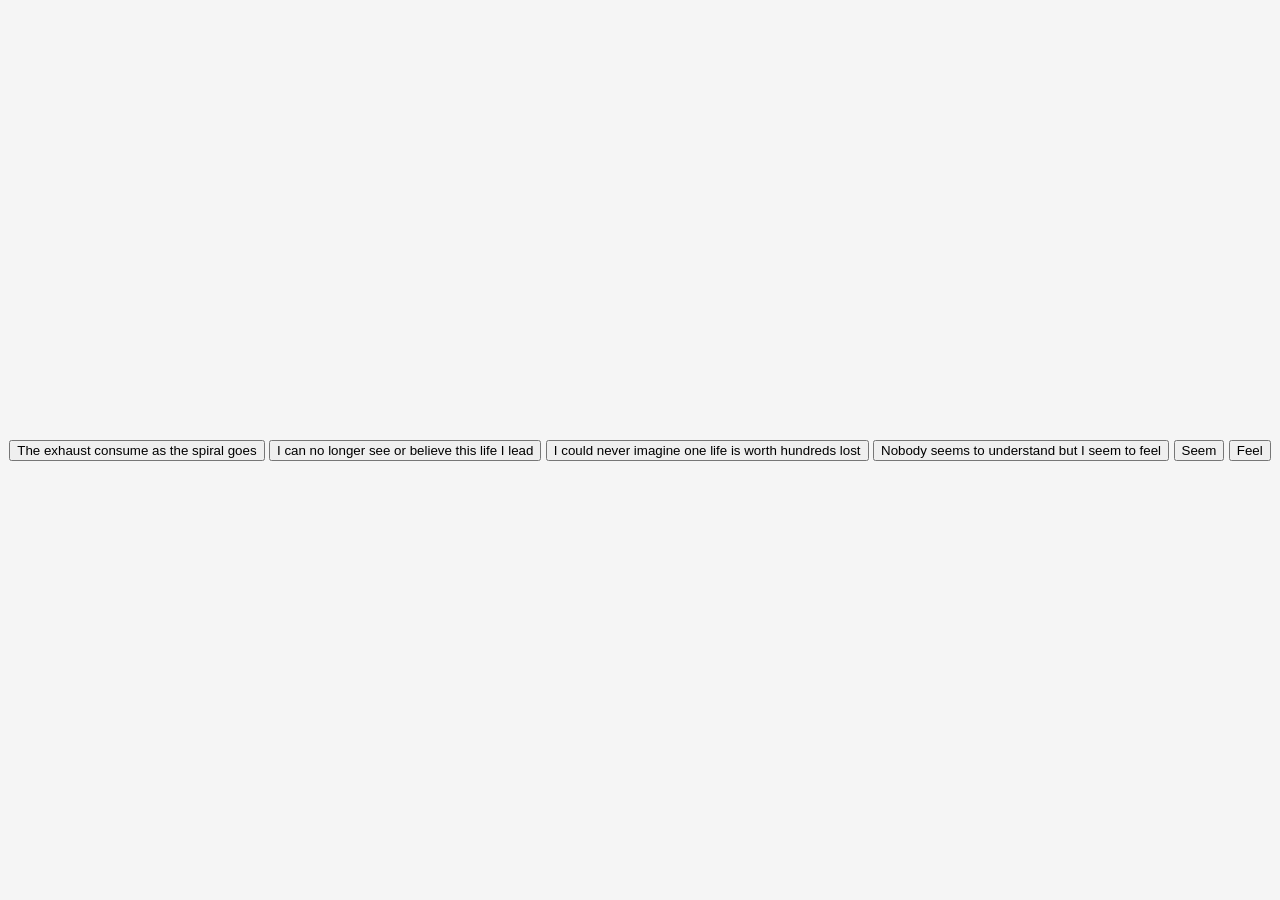
==== index.html @ 646cad1a "Update index.html" ====
<!DOCTYPE html>
<html lang="en">
<head>
  <meta charset="UTF-8">
  <meta name="viewport" content="width=device-width, initial-scale=1.0">
  <title>Interactive Buttons</title>
  <link rel="stylesheet" href="styles.css">
</head>
<body>
  <div class="container">
    <button id="btn1" class="btn" onclick="displayText(1)">The exhaust consume as the spiral goes</button>
    <button id="btn2" class="btn" onclick="displayText(2)">I can no longer see or believe this life I lead</button>
    <button id="btn3" class="btn" onclick="displayText(3)">I could never imagine one life is worth hundreds lost</button>
    <button id="btn4" class="btn" onclick="displayText(4)">Nobody seems to understand but I seem to feel</button>
    <button id="btn5" class="btn" onclick="displayText(5)">Seem</button>
    <button id="btn6" class="btn" onclick="displayText(6)">Feel</button>

    <div id="text-container" class="text-container"></div>
  </div>

  <script src="script.js"></script>
</body>
</html>
---- styles.css ----
body {
  font-family: Arial, sans-serif;
  margin: 0;
  padding: 0;
  display: flex;
  justify-content: center;
  align-items: center;
  height: 100vh;
  background-color: #f5f5f5;
  color: #333;
}

.container {
  text-align: center;
  width: 100%;
}

.quote {
  font-size: 1.5rem;
  font-weight: bold;
  cursor: pointer;
}

.grid {
  display: grid;
  gap: 10px;
  justify-content: center;
  margin-top: 20px;
}

.item {
  background-color: #007bff;
  color: white;
  padding: 10px 20px;
  border-radius: 5px;
  cursor: pointer;
  text-align: center;
  font-size: 1rem;
}

.item:hover {
  background-color: #0056b3;
}

.output {
  display: none;
  max-width: 600px;
  margin: 20px auto;
  text-align: justify;
  padding: 20px;
  background: white;
  border-radius: 10px;
  box-shadow: 0 4px 10px rgba(0, 0, 0, 0.1);
}

#back-btn {
  margin-top: 20px;
  padding: 10px 20px;
  background-color: #007bff;
  color: white;
  border: none;
  border-radius: 5px;
  cursor: pointer;
}

#back-btn:hover {
  background-color: #0056b3;
}
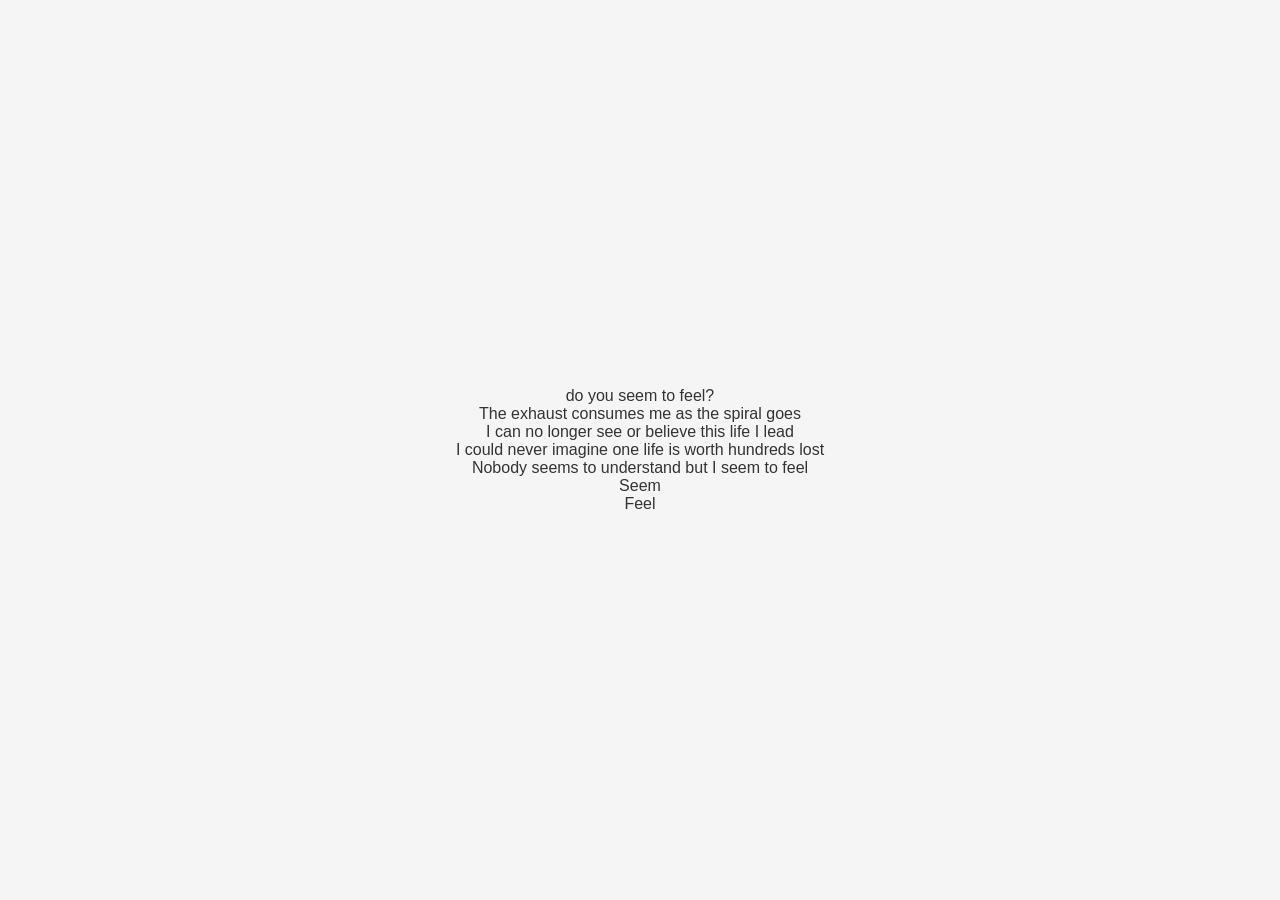
==== commit 6d261e9b: "Update index.html" ====
--- a/index.html
+++ b/index.html
@@ -3,19 +3,38 @@
 <head>
   <meta charset="UTF-8">
   <meta name="viewport" content="width=device-width, initial-scale=1.0">
-  <title>Interactive Buttons</title>
+  <title>i/seem/to/feel</title>
   <link rel="stylesheet" href="styles.css">
 </head>
 <body>
   <div class="container">
-    <button id="btn1" class="btn" onclick="displayText(1)">The exhaust consume as the spiral goes</button>
-    <button id="btn2" class="btn" onclick="displayText(2)">I can no longer see or believe this life I lead</button>
-    <button id="btn3" class="btn" onclick="displayText(3)">I could never imagine one life is worth hundreds lost</button>
-    <button id="btn4" class="btn" onclick="displayText(4)">Nobody seems to understand but I seem to feel</button>
-    <button id="btn5" class="btn" onclick="displayText(5)">Seem</button>
-    <button id="btn6" class="btn" onclick="displayText(6)">Feel</button>
+    <div class="quote" id="quote">do you seem to feel?</div>
 
-    <div id="text-container" class="text-container"></div>
+    <div class="grid" id="button-container">
+      <div class="item" data-text="The exhaust consumes me as the spiral goes: The physical, material world shapes who we are, and how we approach life. In a broader sense, the novel probes the idea of a man’s spiritual diet, his intellectual and emotional nourishment. What a person consumes—whether food or ideas, principles or experiences—shapes the very fiber of their being.">
+        The exhaust consumes me as the spiral goes
+      </div>
+      <div class="item" data-text="I can no longer see or believe this life I lead: 'I can't go on. I'll go on.' Josef K. realized that his situation was utterly absurd, that there was no purpose, no escape from the labyrinth of the court’s influence. Yet, the thought of giving up was equally unbearable. Each step he took was a mixture of confusion and helplessness.">
+        I can no longer see or believe this life I lead
+      </div>
+      <div class="item" data-text="I could never imagine one life is worth hundreds lost: The world breaks everyone, and afterward, some are strong at the broken places. But those that will not break, it kills. It kills the very good and the very gentle and the very brave impartially. If you are none of these you can be sure that it will kill you too, but there will be no special hurry. The process of being broken, of being destroyed, is what makes a person stronger.">
+        I could never imagine one life is worth hundreds lost
+      </div>
+      <div class="item" data-text="Nobody seems to understand but I seem to feel: Garcin: 'But I’ve got to be clear about one thing. I’ve been trying to figure it out, and I think I know now. You see, it’s not that I’m afraid of being alone. It’s just that I’ve never been alone. Always there have been other people. So I thought that perhaps it’s true after all.' Estelle: 'What’s true? What are you talking about?' Garcin: 'I see now that hell isn’t other people—hell is myself.' Inès: 'What do you mean by that?' Garcin: 'I mean... hell is other people.'">
+        Nobody seems to understand but I seem to feel
+      </div>
+    </div>
+
+    <div class="grid" id="secondary-buttons">
+      <div class="item" data-text="The more a man is seen, the less he exists. It's the thing about being consumed by the gaze of others—you become a part of the system. You’re reduced to an object, an instrument, to be used and then discarded. Those who are truly powerful in this society are the ones you never see. They control the masses not by presence, but by keeping themselves hidden, invisible in the shadows. The very essence of individuality is eroded when one is constantly observed, their every thought and action being dictated. The pleasure they promise is the chain that binds you tighter.">
+        Seem
+      </div>
+      <div class="item" data-text="What I feel is a vast emptiness. A dull ache that never quite goes away. It’s not hunger, though sometimes it feels like that. It’s not grief, though it’s close. It’s not even loneliness—it’s a strange kind of isolation, the kind where you are surrounded by people yet remain untouched by them. There’s no space left for feeling anything truly human anymore. Emotions are like ghosts now, whispers of something I once had, but cannot recall. In this world, feeling has become dangerous—because feelings are personal, and in a society that demands control, personal experiences are rebellion.">
+        Feel
+      </div>
+    </div>
+
+    <div class="output"></div>
   </div>
 
   <script src="script.js"></script>
--- a/styles.css
+++ b/styles.css
@@ -12,57 +12,31 @@
 
 .container {
   text-align: center;
-  width: 100%;
 }
 
-.quote {
-  font-size: 1.5rem;
-  font-weight: bold;
-  cursor: pointer;
-}
-
-.grid {
-  display: grid;
-  gap: 10px;
-  justify-content: center;
-  margin-top: 20px;
-}
-
-.item {
+.btn {
+  display: inline-block;
   background-color: #007bff;
   color: white;
   padding: 10px 20px;
+  margin: 5px;
+  border: none;
   border-radius: 5px;
   cursor: pointer;
-  text-align: center;
   font-size: 1rem;
 }
 
-.item:hover {
+.btn:hover {
   background-color: #0056b3;
 }
 
-.output {
+.text-container {
   display: none;
+  margin: 20px auto;
   max-width: 600px;
-  margin: 20px auto;
-  text-align: justify;
   padding: 20px;
   background: white;
   border-radius: 10px;
   box-shadow: 0 4px 10px rgba(0, 0, 0, 0.1);
+  text-align: justify;
 }
-
-#back-btn {
-  margin-top: 20px;
-  padding: 10px 20px;
-  background-color: #007bff;
-  color: white;
-  border: none;
-  border-radius: 5px;
-  cursor: pointer;
-}
-
-#back-btn:hover {
-  background-color: #0056b3;
-}
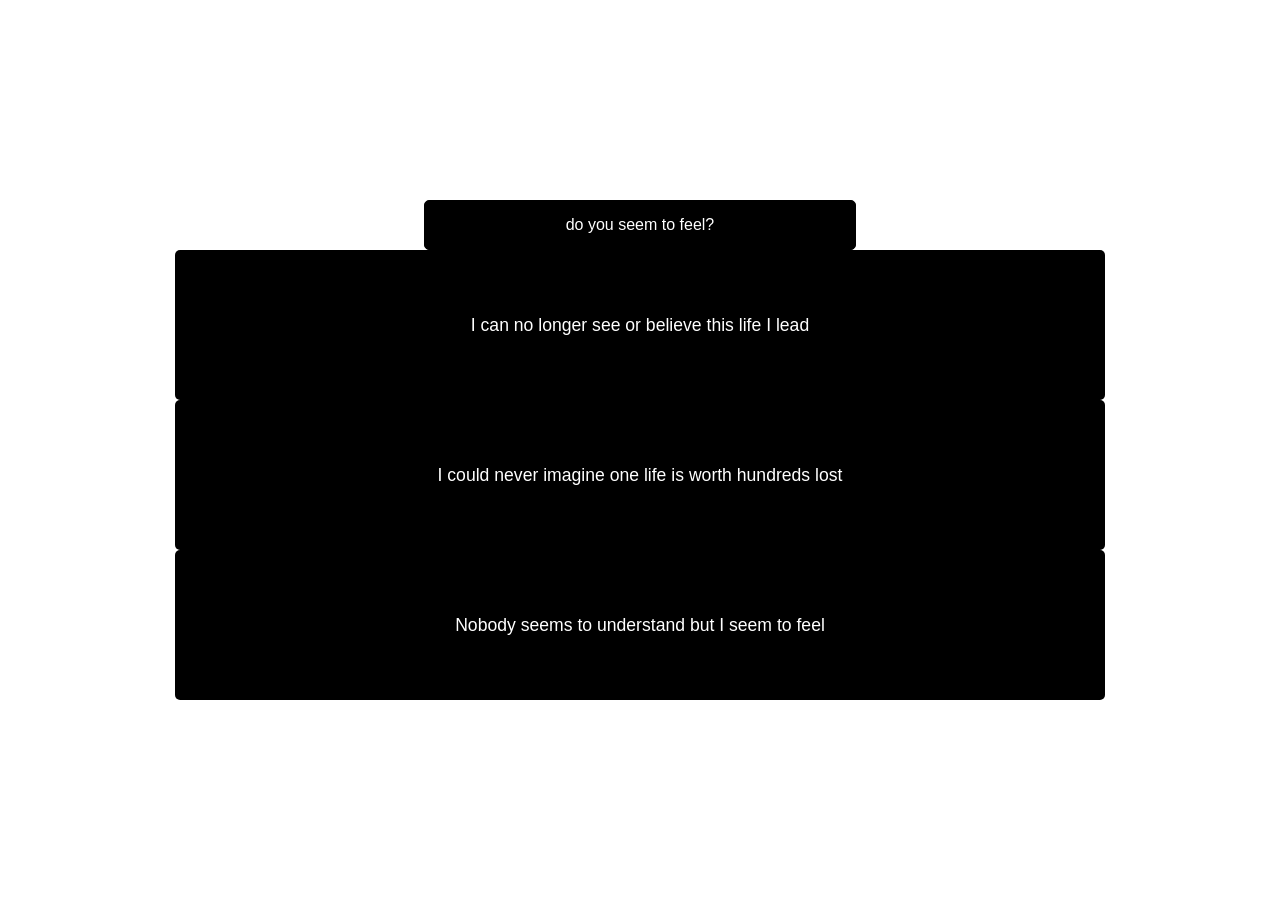
==== commit 981ae9f5: "Update index.html" ====
--- a/index.html
+++ b/index.html
@@ -10,17 +10,16 @@
   <div class="container">
     <div class="quote" id="quote">do you seem to feel?</div>
 
-    <div class="grid" id="button-container">
-      <div class="item" data-text="The exhaust consumes me as the spiral goes: The physical, material world shapes who we are, and how we approach life. In a broader sense, the novel probes the idea of a man’s spiritual diet, his intellectual and emotional nourishment. What a person consumes—whether food or ideas, principles or experiences—shapes the very fiber of their being.">
+    <div class="grid" id="button-container" The physical, material world shapes who we are, and how we approach life. In a broader sense, the novel probes the idea of a man’s spiritual diet, his intellectual and emotional nourishment. What a person consumes—whether food or ideas, principles or experiences—shapes the very fiber of their being.">
         The exhaust consumes me as the spiral goes
       </div>
-      <div class="item" data-text="I can no longer see or believe this life I lead: 'I can't go on. I'll go on.' Josef K. realized that his situation was utterly absurd, that there was no purpose, no escape from the labyrinth of the court’s influence. Yet, the thought of giving up was equally unbearable. Each step he took was a mixture of confusion and helplessness.">
+      <div class="item" data-text=" 'I can't go on. I'll go on.' Josef K. realized that his situation was utterly absurd, that there was no purpose, no escape from the labyrinth of the court’s influence. Yet, the thought of giving up was equally unbearable. Each step he took was a mixture of confusion and helplessness.">
         I can no longer see or believe this life I lead
       </div>
-      <div class="item" data-text="I could never imagine one life is worth hundreds lost: The world breaks everyone, and afterward, some are strong at the broken places. But those that will not break, it kills. It kills the very good and the very gentle and the very brave impartially. If you are none of these you can be sure that it will kill you too, but there will be no special hurry. The process of being broken, of being destroyed, is what makes a person stronger.">
+      <div class="item" data-text=" The world breaks everyone, and afterward, some are strong at the broken places. But those that will not break, it kills. It kills the very good and the very gentle and the very brave impartially. If you are none of these you can be sure that it will kill you too, but there will be no special hurry. The process of being broken, of being destroyed, is what makes a person stronger.">
         I could never imagine one life is worth hundreds lost
       </div>
-      <div class="item" data-text="Nobody seems to understand but I seem to feel: Garcin: 'But I’ve got to be clear about one thing. I’ve been trying to figure it out, and I think I know now. You see, it’s not that I’m afraid of being alone. It’s just that I’ve never been alone. Always there have been other people. So I thought that perhaps it’s true after all.' Estelle: 'What’s true? What are you talking about?' Garcin: 'I see now that hell isn’t other people—hell is myself.' Inès: 'What do you mean by that?' Garcin: 'I mean... hell is other people.'">
+      <div class="item" data-text=" Garcin: 'But I’ve got to be clear about one thing. I’ve been trying to figure it out, and I think I know now. You see, it’s not that I’m afraid of being alone. It’s just that I’ve never been alone. Always there have been other people. So I thought that perhaps it’s true after all.' Estelle: 'What’s true? What are you talking about?' Garcin: 'I see now that hell isn’t other people—hell is myself.' Inès: 'What do you mean by that?' Garcin: 'I mean... hell is other people.'">
         Nobody seems to understand but I seem to feel
       </div>
     </div>
--- a/styles.css
+++ b/styles.css
@@ -1,42 +1,86 @@
+/* Global Styles */
 body {
   font-family: Arial, sans-serif;
-  margin: 0;
-  padding: 0;
+  background-color: white; /* White background for the page */
+  color: black; /* Black text */
   display: flex;
   justify-content: center;
   align-items: center;
   height: 100vh;
-  background-color: #f5f5f5;
-  color: #333;
+  margin: 0;
 }
 
 .container {
+  display: flex;
+  flex-direction: column;
+  align-items: center;
+  justify-content: center;
+  width: 100%;
+  max-width: 900px; /* Ensure a max width for the content */
+  padding: 20px;
   text-align: center;
 }
 
-.btn {
-  display: inline-block;
-  background-color: #007bff;
-  color: white;
-  padding: 10px 20px;
-  margin: 5px;
-  border: none;
+/* Quote Style */
+.quote {
+  cursor: pointer;
+  padding: 15px;
+  border: 1px solid black;
+  border-radius: 5px;
+  text-align: center;
+  background-color: black; /* Black background for quote */
+  color: white; /* White text */
+  width: 60%;
+  max-width: 400px;
+  transition: background-color 0.3s ease-in-out;
+}
+
+.quote:hover {
+  background-color: #444; /* Highlight the quote button on hover */
+}
+
+/* Grid Layout for Primary Buttons */
+.grid {
+  display: none; /* Initially hidden */
+  gap: 10px; /* Reduced gap */
+  grid-template-columns: repeat(auto-fill, minmax(180px, 1fr)); /* Adjust to auto-fit and fit smaller buttons */
+  width: 60%;
+  margin-top: 20px;
+  justify-content: center;
+}
+
+.item {
+  padding: 15px;
+  background-color: black; /* Black button background */
+  color: white; /* White text */
+  text-align: center;
   border-radius: 5px;
   cursor: pointer;
-  font-size: 1rem;
+  font-size: 1.1rem; /* Slightly smaller font size */
+  width: 100%; /* Buttons take the full width of their container */
+  height: 120px; /* Adjusted height */
+  display: flex;
+  align-items: center;
+  justify-content: center;
+  transition: background-color 0.3s ease-in-out;
 }
 
-.btn:hover {
-  background-color: #0056b3;
+.item:hover {
+  background-color: #444; /* Highlight buttons on hover */
 }
 
-.text-container {
+/* Output Text Style */
+.output {
   display: none;
-  margin: 20px auto;
-  max-width: 600px;
+  justify-content: center;
+  align-items: center;
+  flex-direction: column;
   padding: 20px;
-  background: white;
-  border-radius: 10px;
-  box-shadow: 0 4px 10px rgba(0, 0, 0, 0.1);
-  text-align: justify;
+  background-color: white; /* White background for the text */
+  color: black; /* Black text */
+  border-radius: 5px;
+  width: 60%;
+  max-width: 700px;
+  text-align: center;
+  margin-top: 20px;
 }
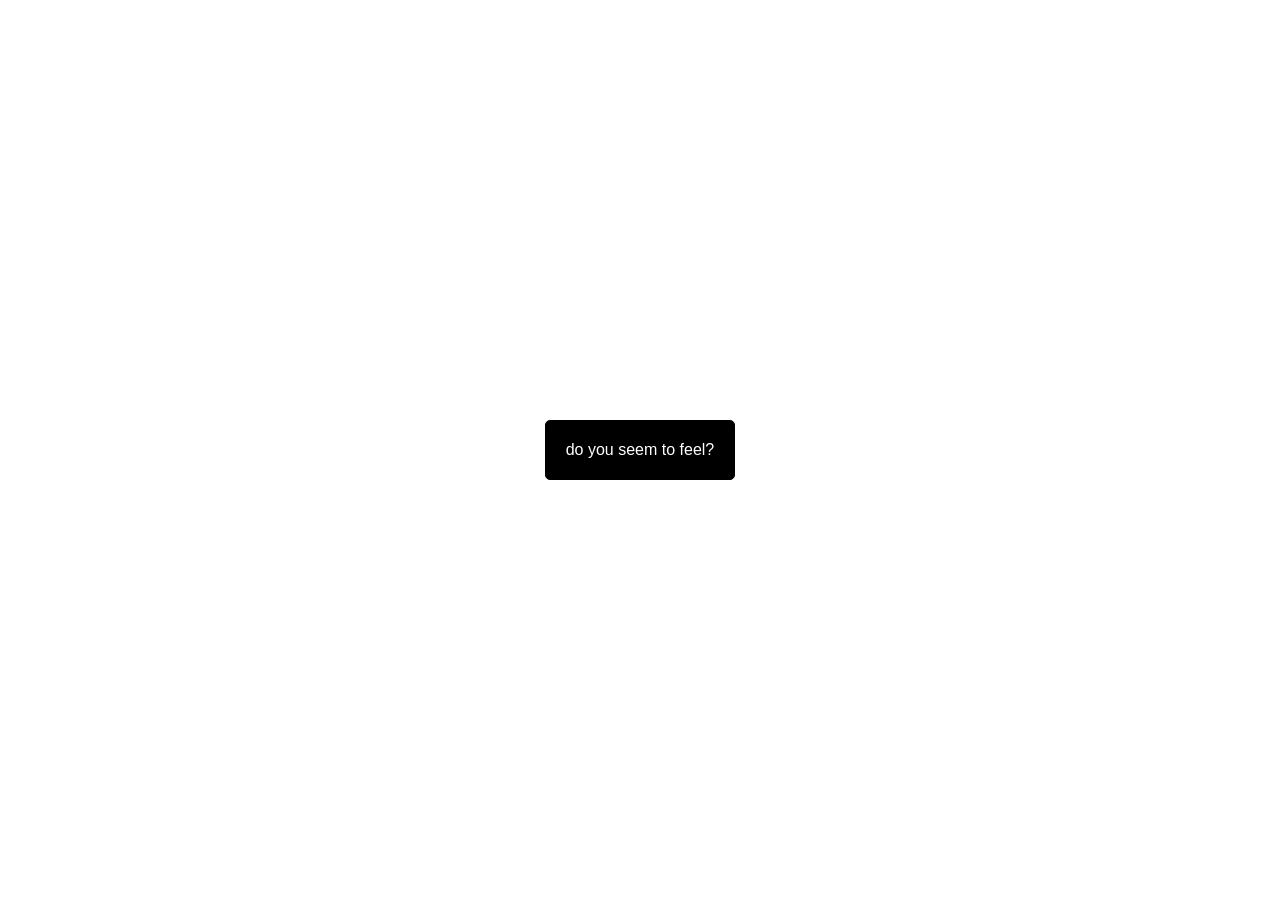
==== commit c1483df2: "Update index.html" ====
--- a/index.html
+++ b/index.html
@@ -10,29 +10,21 @@
   <div class="container">
     <div class="quote" id="quote">do you seem to feel?</div>
 
-    <div class="grid" id="button-container" The physical, material world shapes who we are, and how we approach life. In a broader sense, the novel probes the idea of a man’s spiritual diet, his intellectual and emotional nourishment. What a person consumes—whether food or ideas, principles or experiences—shapes the very fiber of their being.">
-        The exhaust consumes me as the spiral goes
-      </div>
-      <div class="item" data-text=" 'I can't go on. I'll go on.' Josef K. realized that his situation was utterly absurd, that there was no purpose, no escape from the labyrinth of the court’s influence. Yet, the thought of giving up was equally unbearable. Each step he took was a mixture of confusion and helplessness.">
-        I can no longer see or believe this life I lead
-      </div>
-      <div class="item" data-text=" The world breaks everyone, and afterward, some are strong at the broken places. But those that will not break, it kills. It kills the very good and the very gentle and the very brave impartially. If you are none of these you can be sure that it will kill you too, but there will be no special hurry. The process of being broken, of being destroyed, is what makes a person stronger.">
-        I could never imagine one life is worth hundreds lost
-      </div>
-      <div class="item" data-text=" Garcin: 'But I’ve got to be clear about one thing. I’ve been trying to figure it out, and I think I know now. You see, it’s not that I’m afraid of being alone. It’s just that I’ve never been alone. Always there have been other people. So I thought that perhaps it’s true after all.' Estelle: 'What’s true? What are you talking about?' Garcin: 'I see now that hell isn’t other people—hell is myself.' Inès: 'What do you mean by that?' Garcin: 'I mean... hell is other people.'">
-        Nobody seems to understand but I seem to feel
-      </div>
+    <!-- Primary buttons section -->
+    <div class="grid" id="button-container">
+      <div class="item" data-text=" The physical, material world shapes who we are, and how we approach life. In a broader sense, the novel probes the idea of a man’s spiritual diet, his intellectual and emotional nourishment. What a person consumes—whether food or ideas, principles or experiences—shapes the very fiber of their being.">The exhaust consumes me as the spiral goes</div>
+      <div class="item" data-text=" 'I can't go on. I'll go on.' Josef K. realized that his situation was utterly absurd, that there was no purpose, no escape from the labyrinth of the court’s influence. Yet, the thought of giving up was equally unbearable. Each step he took was a mixture of confusion and helplessness.">I can no longer see or believe this life I lead</div>
+      <div class="item" data-text=" The world breaks everyone, and afterward, some are strong at the broken places. But those that will not break, it kills. It kills the very good and the very gentle and the very brave impartially. If you are none of these you can be sure that it will kill you too, but there will be no special hurry. The process of being broken, of being destroyed, is what makes a person stronger.">I could never imagine one life is worth hundreds lost</div>
+      <div class="item" data-text=" Garcin: 'But I’ve got to be clear about one thing. I’ve been trying to figure it out, and I think I know now. You see, it’s not that I’m afraid of being alone. It’s just that I’ve never been alone. Always there have been other people. So I thought that perhaps it’s true after all.' Estelle: 'What’s true? What are you talking about?' Garcin: 'I see now that hell isn’t other people—hell is myself.' Inès: 'What do you mean by that?' Garcin: 'I mean... hell is other people.'">Nobody seems to understand but I seem to feel</div>
     </div>
 
+    <!-- Secondary buttons section (initially hidden) -->
     <div class="grid" id="secondary-buttons">
-      <div class="item" data-text="The more a man is seen, the less he exists. It's the thing about being consumed by the gaze of others—you become a part of the system. You’re reduced to an object, an instrument, to be used and then discarded. Those who are truly powerful in this society are the ones you never see. They control the masses not by presence, but by keeping themselves hidden, invisible in the shadows. The very essence of individuality is eroded when one is constantly observed, their every thought and action being dictated. The pleasure they promise is the chain that binds you tighter.">
-        Seem
-      </div>
-      <div class="item" data-text="What I feel is a vast emptiness. A dull ache that never quite goes away. It’s not hunger, though sometimes it feels like that. It’s not grief, though it’s close. It’s not even loneliness—it’s a strange kind of isolation, the kind where you are surrounded by people yet remain untouched by them. There’s no space left for feeling anything truly human anymore. Emotions are like ghosts now, whispers of something I once had, but cannot recall. In this world, feeling has become dangerous—because feelings are personal, and in a society that demands control, personal experiences are rebellion.">
-        Feel
-      </div>
+      <div class="item" data-text="The more a man is seen, the less he exists. It's the thing about being consumed by the gaze of others—you become a part of the system. You’re reduced to an object, an instrument, to be used and then discarded. Those who are truly powerful in this society are the ones you never see. They control the masses not by presence, but by keeping themselves hidden, invisible in the shadows. The very essence of individuality is eroded when one is constantly observed, their every thought and action being dictated. The pleasure they promise is the chain that binds you tighter.">Seem</div>
+      <div class="item" data-text="What I feel is a vast emptiness. A dull ache that never quite goes away. It’s not hunger, though sometimes it feels like that. It’s not grief, though it’s close. It’s not even loneliness—it’s a strange kind of isolation, the kind where you are surrounded by people yet remain untouched by them. There’s no space left for feeling anything truly human anymore. Emotions are like ghosts now, whispers of something I once had, but cannot recall. In this world, feeling has become dangerous—because feelings are personal, and in a society that demands control, personal experiences are rebellion.">Feel</div>
     </div>
 
+    <!-- Output text section -->
     <div class="output"></div>
   </div>
 
--- a/styles.css
+++ b/styles.css
@@ -1,8 +1,8 @@
-/* Global Styles */
+/* General Styles */
 body {
   font-family: Arial, sans-serif;
-  background-color: white; /* White background for the page */
-  color: black; /* Black text */
+  background-color: white;
+  color: black;
   display: flex;
   justify-content: center;
   align-items: center;
@@ -16,71 +16,78 @@
   align-items: center;
   justify-content: center;
   width: 100%;
-  max-width: 900px; /* Ensure a max width for the content */
-  padding: 20px;
-  text-align: center;
+  height: 100%;
 }
 
-/* Quote Style */
 .quote {
   cursor: pointer;
-  padding: 15px;
+  padding: 20px;
   border: 1px solid black;
   border-radius: 5px;
   text-align: center;
-  background-color: black; /* Black background for quote */
-  color: white; /* White text */
-  width: 60%;
-  max-width: 400px;
-  transition: background-color 0.3s ease-in-out;
+  background-color: black;
+  color: white;
 }
 
-.quote:hover {
-  background-color: #444; /* Highlight the quote button on hover */
-}
-
-/* Grid Layout for Primary Buttons */
 .grid {
   display: none; /* Initially hidden */
-  gap: 10px; /* Reduced gap */
-  grid-template-columns: repeat(auto-fill, minmax(180px, 1fr)); /* Adjust to auto-fit and fit smaller buttons */
+  gap: 15px;
+  grid-template-columns: repeat(2, 1fr);
   width: 60%;
   margin-top: 20px;
   justify-content: center;
 }
 
 .item {
-  padding: 15px;
-  background-color: black; /* Black button background */
-  color: white; /* White text */
+  padding: 10px;
+  background-color: black;
+  color: white;
   text-align: center;
   border-radius: 5px;
   cursor: pointer;
-  font-size: 1.1rem; /* Slightly smaller font size */
-  width: 100%; /* Buttons take the full width of their container */
-  height: 120px; /* Adjusted height */
+  font-size: 1rem;
+  width: 180px;
+  height: 150px;
   display: flex;
   align-items: center;
   justify-content: center;
-  transition: background-color 0.3s ease-in-out;
 }
 
-.item:hover {
-  background-color: #444; /* Highlight buttons on hover */
-}
-
-/* Output Text Style */
 .output {
   display: none;
   justify-content: center;
   align-items: center;
   flex-direction: column;
+}
+
+/* For output text styling */
+.text-content {
+  background-color: white; /* White background for text */
+  color: black; /* Black text */
+  font-family: Arial, sans-serif; /* Arial font */
   padding: 20px;
-  background-color: white; /* White background for the text */
-  color: black; /* Black text */
+  text-align: justify; /* Justify text */
+  width: 60%; /* Limit width */
+  max-width: 600px; /* Max width */
+  margin: 0 auto; /* Center the text */
   border-radius: 5px;
-  width: 60%;
-  max-width: 700px;
-  text-align: center;
+  line-height: 1.6;
+}
+
+#back-btn {
   margin-top: 20px;
+  padding: 10px;
+  background-color: black;
+  color: white;
+  border: none;
+  border-radius: 5px;
+  cursor: pointer;
 }
+
+/* Hide the output initially */
+.output {
+  display: none;
+  justify-content: center;
+  align-items: center;
+  flex-direction: column;
+}
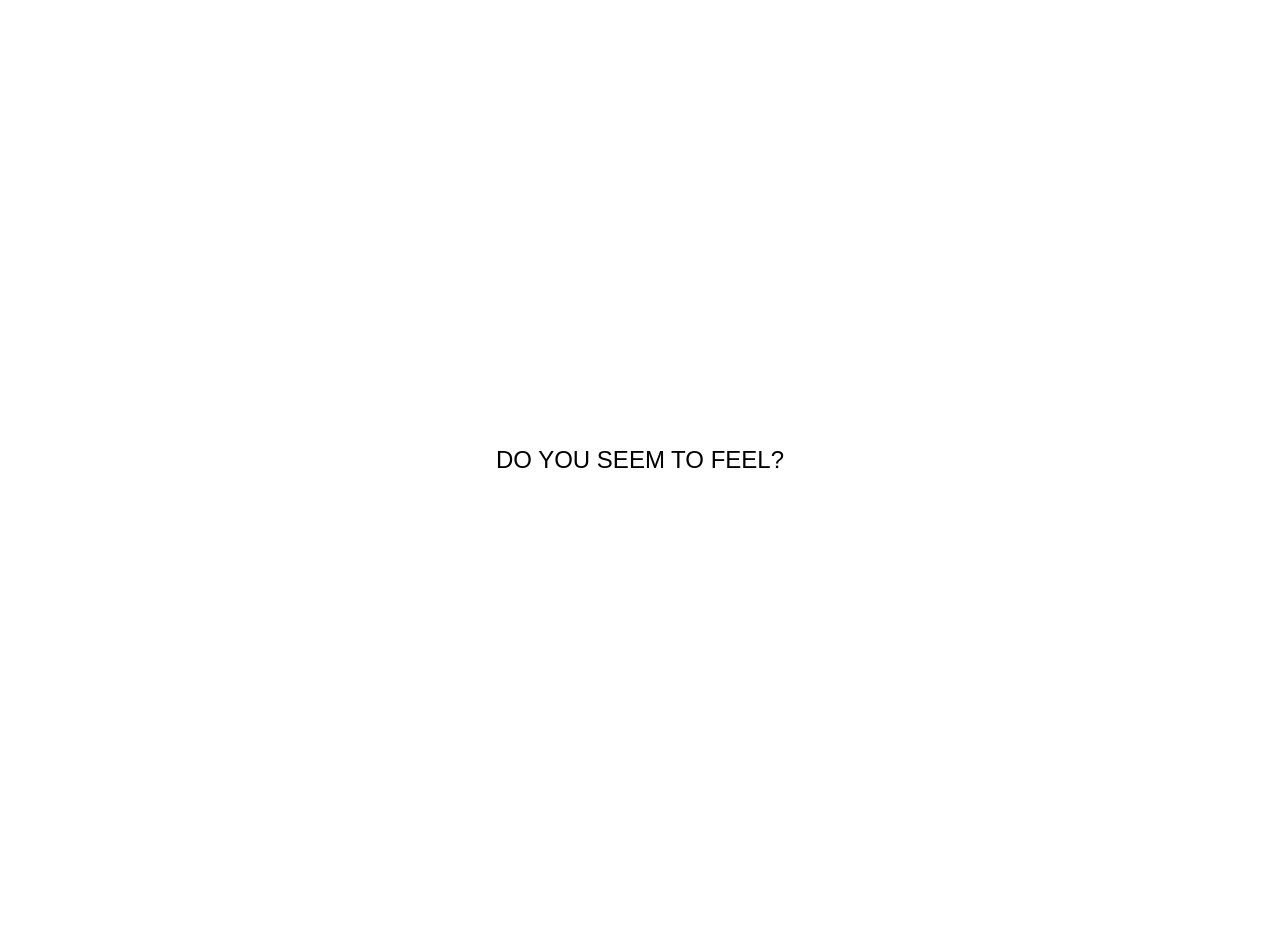
==== commit 73049eca: "Update index.html" ====
--- a/index.html
+++ b/index.html
@@ -8,23 +8,24 @@
 </head>
 <body>
   <div class="container">
+    <!-- Initial button -->
     <div class="quote" id="quote">do you seem to feel?</div>
 
-    <!-- Primary buttons section -->
-    <div class="grid" id="button-container">
-      <div class="item" data-text=" The physical, material world shapes who we are, and how we approach life. In a broader sense, the novel probes the idea of a man’s spiritual diet, his intellectual and emotional nourishment. What a person consumes—whether food or ideas, principles or experiences—shapes the very fiber of their being.">The exhaust consumes me as the spiral goes</div>
-      <div class="item" data-text=" 'I can't go on. I'll go on.' Josef K. realized that his situation was utterly absurd, that there was no purpose, no escape from the labyrinth of the court’s influence. Yet, the thought of giving up was equally unbearable. Each step he took was a mixture of confusion and helplessness.">I can no longer see or believe this life I lead</div>
-      <div class="item" data-text=" The world breaks everyone, and afterward, some are strong at the broken places. But those that will not break, it kills. It kills the very good and the very gentle and the very brave impartially. If you are none of these you can be sure that it will kill you too, but there will be no special hurry. The process of being broken, of being destroyed, is what makes a person stronger.">I could never imagine one life is worth hundreds lost</div>
-      <div class="item" data-text=" Garcin: 'But I’ve got to be clear about one thing. I’ve been trying to figure it out, and I think I know now. You see, it’s not that I’m afraid of being alone. It’s just that I’ve never been alone. Always there have been other people. So I thought that perhaps it’s true after all.' Estelle: 'What’s true? What are you talking about?' Garcin: 'I see now that hell isn’t other people—hell is myself.' Inès: 'What do you mean by that?' Garcin: 'I mean... hell is other people.'">Nobody seems to understand but I seem to feel</div>
+    <!-- Primary buttons -->
+    <div class="grid" id="button-container" style="display: none;">
+      <div class="item" data-text="The physical, material world shapes who we are, and how we approach life. In a broader sense, the novel probes the idea of a man’s spiritual diet, his intellectual and emotional nourishment. What a person consumes—whether food or ideas, principles or experiences—shapes the very fiber of their being.">The exhaust consumes me as the spiral goes</div>
+      <div class="item" data-text="'I can't go on. I'll go on.' Josef K. realized that his situation was utterly absurd, that there was no purpose, no escape from the labyrinth of the court’s influence. Yet, the thought of giving up was equally unbearable. Each step he took was a mixture of confusion and helplessness.">I can no longer see or believe this life I lead</div>
+      <div class="item" data-text="The world breaks everyone, and afterward, some are strong at the broken places. But those that will not break, it kills. It kills the very good and the very gentle and the very brave impartially. If you are none of these you can be sure that it will kill you too, but there will be no special hurry. The process of being broken, of being destroyed, is what makes a person stronger.">I could never imagine one life is worth hundreds lost</div>
+      <div class="item" data-text="Garcin: 'But I’ve got to be clear about one thing. I’ve been trying to figure it out, and I think I know now. You see, it’s not that I’m afraid of being alone. It’s just that I’ve never been alone. Always there have been other people. So I thought that perhaps it’s true after all.' Estelle: 'What’s true? What are you talking about?' Garcin: 'I see now that hell isn’t other people—hell is myself.' Inès: 'What do you mean by that?' Garcin: 'I mean... hell is other people.'">Nobody seems to understand but I seem to feel</div>
     </div>
 
-    <!-- Secondary buttons section (initially hidden) -->
-    <div class="grid" id="secondary-buttons">
-      <div class="item" data-text="The more a man is seen, the less he exists. It's the thing about being consumed by the gaze of others—you become a part of the system. You’re reduced to an object, an instrument, to be used and then discarded. Those who are truly powerful in this society are the ones you never see. They control the masses not by presence, but by keeping themselves hidden, invisible in the shadows. The very essence of individuality is eroded when one is constantly observed, their every thought and action being dictated. The pleasure they promise is the chain that binds you tighter.">Seem</div>
-      <div class="item" data-text="What I feel is a vast emptiness. A dull ache that never quite goes away. It’s not hunger, though sometimes it feels like that. It’s not grief, though it’s close. It’s not even loneliness—it’s a strange kind of isolation, the kind where you are surrounded by people yet remain untouched by them. There’s no space left for feeling anything truly human anymore. Emotions are like ghosts now, whispers of something I once had, but cannot recall. In this world, feeling has become dangerous—because feelings are personal, and in a society that demands control, personal experiences are rebellion.">Feel</div>
+    <!-- Secondary buttons -->
+    <div class="secondary-grid" id="secondary-buttons" style="display: none;">
+      <div class="item" data-text="The more a man is seen, the less he exists. It's the thing about being consumed by the gaze of others—you become a part of the system. You’re reduced to an object, an instrument, to be used and then discarded. Those who are truly powerful in this society are the ones you never see. They control the masses not by presence, but by keeping themselves hidden, invisible in the shadows. The very essence of individuality is eroded when one is constantly observed, their every thought and action being dictated. The pleasure they promise is the chain that binds you tighter." style="grid-column: 1;">Feel</div>
+      <div class="item" data-text="What I feel is a vast emptiness. A dull ache that never quite goes away. It’s not hunger, though sometimes it feels like that. It’s not grief, though it’s close. It’s not even loneliness—it’s a strange kind of isolation, the kind where you are surrounded by people yet remain untouched by them. There’s no space left for feeling anything truly human anymore. Emotions are like ghosts now, whispers of something I once had, but cannot recall. In this world, feeling has become dangerous—because feelings are personal, and in a society that demands control, personal experiences are rebellion." style="grid-column: 2;">Seem</div>
     </div>
 
-    <!-- Output text section -->
+    <!-- Output text area -->
     <div class="output"></div>
   </div>
 
--- a/styles.css
+++ b/styles.css
@@ -1,13 +1,8 @@
-/* General Styles */
 body {
+  margin: 0;
   font-family: Arial, sans-serif;
   background-color: white;
   color: black;
-  display: flex;
-  justify-content: center;
-  align-items: center;
-  height: 100vh;
-  margin: 0;
 }
 
 .container {
@@ -15,79 +10,61 @@
   flex-direction: column;
   align-items: center;
   justify-content: center;
-  width: 100%;
-  height: 100%;
+  height: 100vh;
+  padding: 20px;
 }
 
 .quote {
+  font-size: 24px;
+  margin-bottom: 20px;
   cursor: pointer;
-  padding: 20px;
-  border: 1px solid black;
-  border-radius: 5px;
-  text-align: center;
-  background-color: black;
-  color: white;
+  text-transform: uppercase;
 }
 
 .grid {
-  display: none; /* Initially hidden */
-  gap: 15px;
-  grid-template-columns: repeat(2, 1fr);
-  width: 60%;
-  margin-top: 20px;
-  justify-content: center;
+  display: grid;
+  grid-template-columns: repeat(auto-fit, minmax(200px, 1fr));
+  gap: 10px;
+  width: 100%;
+  max-width: 600px;
 }
 
 .item {
-  padding: 10px;
+  padding: 20px;
   background-color: black;
   color: white;
   text-align: center;
+  cursor: pointer;
+  border: none;
   border-radius: 5px;
-  cursor: pointer;
-  font-size: 1rem;
-  width: 180px;
-  height: 150px;
-  display: flex;
-  align-items: center;
-  justify-content: center;
+}
+
+.item:hover {
+  background-color: grey;
 }
 
 .output {
   display: none;
+  flex-direction: column;
+  align-items: center;
   justify-content: center;
-  align-items: center;
-  flex-direction: column;
+  width: 100%;
+  max-width: 600px;
+  padding: 20px;
+  text-align: justify;
 }
 
-/* For output text styling */
 .text-content {
-  background-color: white; /* White background for text */
-  color: black; /* Black text */
-  font-family: Arial, sans-serif; /* Arial font */
-  padding: 20px;
-  text-align: justify; /* Justify text */
-  width: 60%; /* Limit width */
-  max-width: 600px; /* Max width */
-  margin: 0 auto; /* Center the text */
-  border-radius: 5px;
-  line-height: 1.6;
+  font-size: 16px;
+  line-height: 1.5;
 }
 
-#back-btn {
+button#back-btn {
   margin-top: 20px;
-  padding: 10px;
+  padding: 10px 20px;
   background-color: black;
   color: white;
   border: none;
   border-radius: 5px;
   cursor: pointer;
 }
-
-/* Hide the output initially */
-.output {
-  display: none;
-  justify-content: center;
-  align-items: center;
-  flex-direction: column;
-}
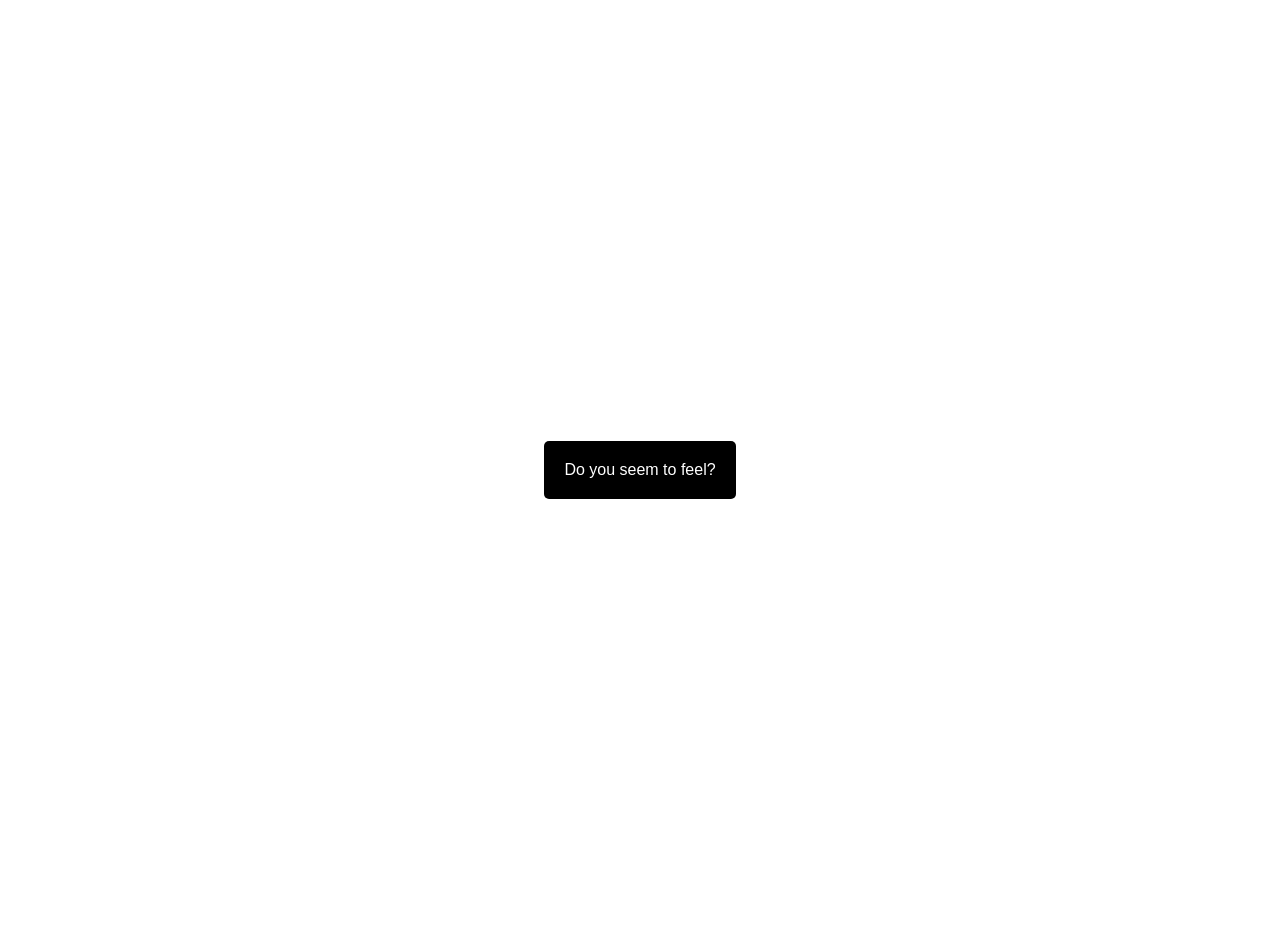
==== commit 94d07eec: "Update index.html" ====
--- a/index.html
+++ b/index.html
@@ -9,7 +9,7 @@
 <body>
   <div class="container">
     <!-- Initial button -->
-    <div class="quote" id="quote">do you seem to feel?</div>
+    <div class="item" id="quote">Do you seem to feel?</div>
 
     <!-- Primary buttons -->
     <div class="grid" id="button-container" style="display: none;">
@@ -21,8 +21,8 @@
 
     <!-- Secondary buttons -->
     <div class="secondary-grid" id="secondary-buttons" style="display: none;">
-      <div class="item" data-text="The more a man is seen, the less he exists. It's the thing about being consumed by the gaze of others—you become a part of the system. You’re reduced to an object, an instrument, to be used and then discarded. Those who are truly powerful in this society are the ones you never see. They control the masses not by presence, but by keeping themselves hidden, invisible in the shadows. The very essence of individuality is eroded when one is constantly observed, their every thought and action being dictated. The pleasure they promise is the chain that binds you tighter." style="grid-column: 1;">Feel</div>
-      <div class="item" data-text="What I feel is a vast emptiness. A dull ache that never quite goes away. It’s not hunger, though sometimes it feels like that. It’s not grief, though it’s close. It’s not even loneliness—it’s a strange kind of isolation, the kind where you are surrounded by people yet remain untouched by them. There’s no space left for feeling anything truly human anymore. Emotions are like ghosts now, whispers of something I once had, but cannot recall. In this world, feeling has become dangerous—because feelings are personal, and in a society that demands control, personal experiences are rebellion." style="grid-column: 2;">Seem</div>
+      <div class="item" data-text="The more a man is seen, the less he exists. It's the thing about being consumed by the gaze of others—you become a part of the system. You’re reduced to an object, an instrument, to be used and then discarded. Those who are truly powerful in this society are the ones you never see. They control the masses not by presence, but by keeping themselves hidden, invisible in the shadows. The very essence of individuality is eroded when one is constantly observed, their every thought and action being dictated. The pleasure they promise is the chain that binds you tighter." style="margin-right: 10px;">Feel</div>
+      <div class="item" data-text="What I feel is a vast emptiness. A dull ache that never quite goes away. It’s not hunger, though sometimes it feels like that. It’s not grief, though it’s close. It’s not even loneliness—it’s a strange kind of isolation, the kind where you are surrounded by people yet remain untouched by them. There’s no space left for feeling anything truly human anymore. Emotions are like ghosts now, whispers of something I once had, but cannot recall. In this world, feeling has become dangerous—because feelings are personal, and in a society that demands control, personal experiences are rebellion." style="margin-left: 10px;">Seem</div>
     </div>
 
     <!-- Output text area -->
--- a/styles.css
+++ b/styles.css
@@ -24,6 +24,14 @@
 .grid {
   display: grid;
   grid-template-columns: repeat(auto-fit, minmax(200px, 1fr));
+  gap: 10px;
+  width: 100%;
+  max-width: 600px;
+}
+
+.secondary-grid {
+  display: grid;
+  grid-template-columns: 1fr 1fr;
   gap: 10px;
   width: 100%;
   max-width: 600px;
